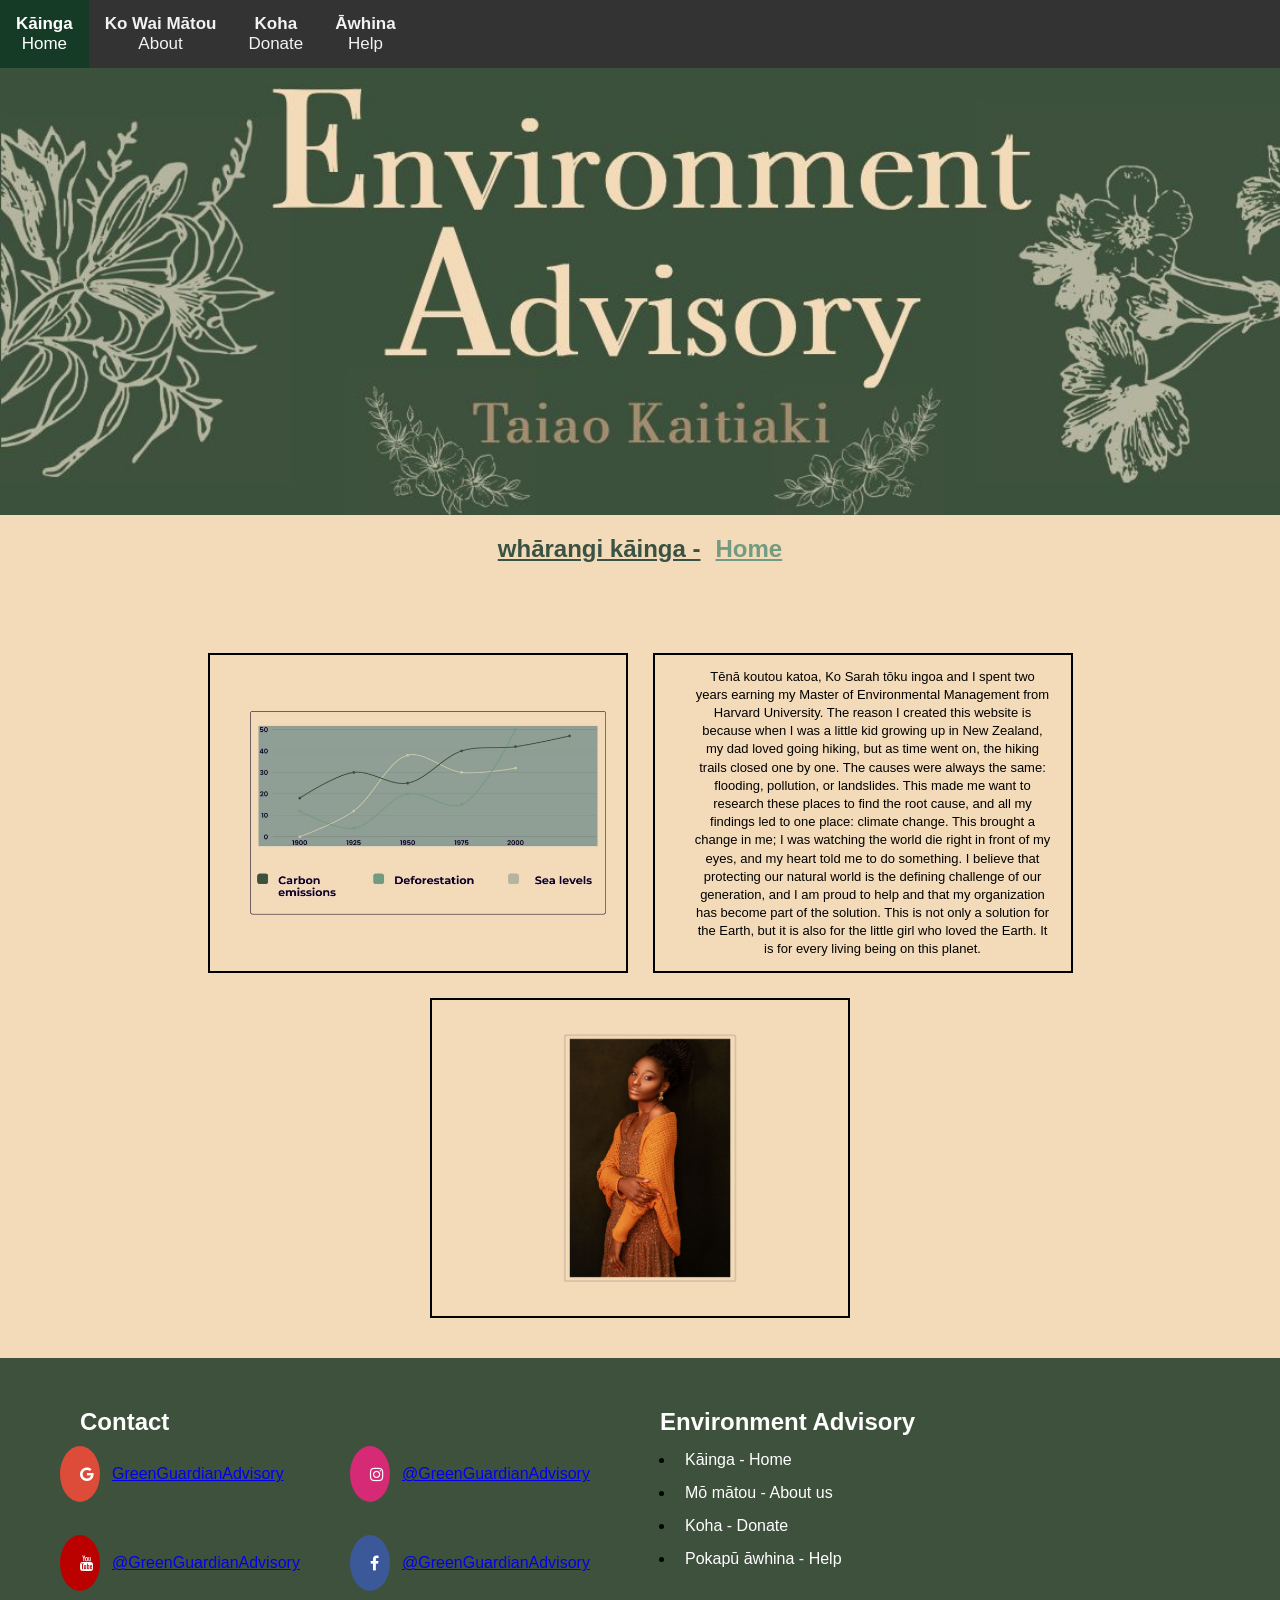
==== index.html @ e0027f16 "doing my help centre page" ====
<!DOCTYPE html>
<html lang="en">
<head>
    <!-- Metadata specifying character encoding and responsive viewport settings -->
    <meta charset="UTF-8">
    <title>Green Guardian Advisory</title>
    <!-- Link to external stylesheet for custom designs -->
    <link rel="stylesheet" href="style.css">
    <meta name="viewport" content="width=device-width, initial-scale=1.0">
    <!-- Link to Font Awesome for social media icons -->
    <link rel="stylesheet" href="https://cloudflare.com">
    <link rel="stylesheet" href="https://cdnjs.cloudflare.com/ajax/libs/font-awesome/4.7.0/css/font-awesome.min.css">

</head>
<body>


    <!-- NAVIGATION BAR: Contains links to different pages across the site with bilingual labels -->
    <!-- "active" class marks the current homepage location -->
    <div class="topnav">
        <a href="index.html" class="active"><strong>Kāinga</strong><br> Home</a>
        <a href="about.html"><strong>Ko Wai Mātou</strong> <br>About</a>
        <a href="donation.html"><strong>Koha</strong> <br>Donate</a>
        <a href="help.centre.html"><strong>Āwhina</strong> <br> Help</a>
    </div>

    <!-- MAIN CONTENT AREA: Houses the visual elements and owner bio -->
    <main>
        <section>
            <!-- HEADER HERO BANNER: Display container for the top decorative homepage banner -->
            <div class="main-banner">
                <div class="banner-content">
                    <img src="Chelsia_banner_2026.jpg" alt="banner for website">
                </div>
            </div>
            <div class="about-container">
                <h1 class="about"><strong>whārangi kāinga -</strong> </h1>
                <h1 class="about2"><strong> Home </strong></h1>
            </div>

            <!-- THREE-COLUMN INTRODUCTION GRID: Organizes visuals and bio content side-by-side -->
            <div class="row">
                <!-- Left Column: Visual data showing climate metrics -->
                <div class="column">
                    <img src="chelsia_graph.jpg" class="graph-img" alt="a graph that shows the bad effects of climate change">
                </div>
                <!-- Middle Column: Founder background story and project motivation text -->
                <div class="column">
                    <p class="text_index">Tēnā koutou katoa, Ko Sarah tōku ingoa and I spent two years earning my Master of Environmental Management from Harvard University. The reason I created this website is because when I was a little kid growing up in New Zealand, my dad loved going hiking, but as time went on, the hiking trails closed one by one. The causes were always the same: flooding, pollution, or landslides. This made me want to research these places to find the root cause, and all my findings led to one place: climate change. This brought a change in me; I was watching the world die right in front of my eyes, and my heart told me to do something. I believe that protecting our natural world is the defining challenge of our generation, and I am proud to help and that my organization has become part of the solution. This is not only a solution for the Earth, but it is also for the little girl who loved the Earth. It is for every living being on this planet.</p>
                </div>
                <!-- Right Column: Profile feature image -->
                <div class="column">
                    <img src="girl_website.jpg" class="girl-img" alt="a woman with an orange dress.">
                </div>
            </div>
        </section>
    </main>























    <!-- FOOTER SECTION: Contains contact links and site navigation mapping at the bottom of the page -->
    <footer>
        <div class="row2">
            <div class="column2">
                <h2 class="contact_text">Contact</h2>
                <div class="row3">
                    <!-- Google & YouTube Contacts -->
                    <div class="column3">
                        <div class="google-contact-container">
                            <a href="mailto:24273@students.args.school.nz" class="fa fa-google"></a>
                            <p><a href="mailto:24273@students.args.school.nz">GreenGuardianAdvisory</a></p>
                        </div>
                        <br>
                        <div class="google-contact-container">
                            <a href="https://youtube.com" class="fa fa-youtube"></a>
                            <p><a href="https://youtube.com">@GreenGuardianAdvisory</a></p>
                        </div>
                    </div>
                    <!-- Instagram & Facebook Contacts -->
                    <div class="column3">
                        <div class="google-contact-container">
                            <a href="https://instagram.com" class="fa fa-instagram"></a>
                            <p><a href="https://instagram.com">@GreenGuardianAdvisory</a></p>
                        </div>
                        <br>
                        <div class="google-contact-container">
                            <a href="https://facebook.com" class="fa fa-facebook"></a>
                            <p><a href="https://facebook.com">@GreenGuardianAdvisory</a></p>
                        </div>
                    </div>
                </div>
            </div>
            <!-- Site Map Links Column -->
            <div class="column2">
                <h2 class="contact_text">Environment Advisory</h2>
                <ul class="contact_text2">
                    <li><a href="index.html">Kāinga - Home</a></li>
                    <li><a href="about.html">Mō mātou - About us</a></li>
                    <li><a href="donation.html">Koha - Donate</a></li>
                    <li><a href="help.centre.html">Pokapū āwhina - Help</a></li>
                </ul>
            </div>
        </div>
    </footer>

</body>
</html>
---- style.css ----
/* --- Base Styles --- */
body {
    background-color: #f3dbb9;
    margin: 0;
    padding: 0;
    font-family: Arial, sans-serif;
    overflow-x: hidden; /* Prevents 100vw horizontal scrollbar bug */
}

/* --- Full Width Container Fixes --- */
.topnav, .main-banner {
    width: 100vw;
    position: relative;
    left: 50%;
    right: 50%;
    margin-left: -50vw;
    margin-right: -50vw;
}

/* --- Navigation Bar --- */
.topnav {
    background-color: #333;
    overflow: hidden;
}

.topnav a {
    float: left;
    color: #f2f2f2;
    text-align: center;
    padding: 14px 16px;
    text-decoration: none;
    font-size: 17px;
}

.topnav a:hover {
    background-color: #153b27;
    color: white;
}

.topnav a.active {
    background-color: #153b27;
    color: white;
}

/* --- Banner --- */
.banner-content img {
    width: 100%;
    height: auto;
    display: block;
}

/* --- Main 3-Column Layout (EXACT FIXED SIZES) --- */
.row {
    display: flex;
    flex-wrap: wrap;
    justify-content: center; /* Centers the 3 blocks horizontally on the screen */
    padding: 40px 20px;
    gap: 25px;               /* Spacing between the blocks */
    max-width: 1400px;
    margin: 0 auto;
}

.row .column {
    display: flex;
    justify-content: center;
    align-items: center;

    /* Your exact requested dimensions */
    width: 420px;
    height: 320px;

    /* Your exact requested paddings */
    padding-top: 30px;
    padding-right: 20px;
    padding-bottom: 30px;
    padding-left: 40px;

    box-sizing: border-box; /* Keeps padding inside the 420x320 dimensions */
    border: 2px solid black; /* FIXED: Moved inside the selector bracket */
}


/* --- Content inside the fixed-size blocks --- */
.graph-img {
    width: 100%;
    height: 100%;
    object-fit: contain; /* Ensures images fit neatly inside your 420x320 box without cutting off */
    display: block;
}
.girl-img{
    width: 100%;
    height: 100%;
    object-fit: contain; /* Ensures images fit neatly inside your 420x320 box without cutting off */
    display: block;
}

.text_index {
    margin: 0;
    padding: 0; /* Cleared out so it doesn't double-up with your column padding */
    font-size: 13px; /* Slightly scaled down text so it fits comfortably inside 320px height */
    line-height: 1.4;
    text-align: center;
}

/* --- Footer Row 2 & Row 3 --- */
.column2 {
    float: left;
    width: 50%;
    box-sizing: border-box;
}

.row2::after, .row3::after {
    content: "";
    display: table;
    clear: both;
}

.column3 {
    float: left;
    width: 50%;
    box-sizing: border-box;
}

/* --- Contact & Typography --- */
.contact_text {
    background-color: #3e513c;
    color: white;
    padding: 10px 20px;
}

.contact_text2 {
    margin-left: 35px;
}

.contact_text2 a {
    text-decoration: none;
    background-color: #3e513c;
    color: white;
    padding: 5px 10px;
    display: inline-block;
    margin-bottom: 5px;
}

/* --- Social Icons & Container --- */
.google-contact-container {
    display: flex;
    align-items: center;
    gap: 12px;
    margin-bottom: 15px;
}

.google-contact-container p {
    margin: 0;
}

.fa {
  padding: 20px;
  font-size: 30px;
  width: 30px;
  text-align: center;
  text-decoration: none;
  border-radius: 50%;
}

.fa:hover {
    opacity: 0.7;
}



.fa-youtube {
  background: #bb0000;
  color: white;
}

.fa-facebook {
  background: #3B5998;
  color: white;
}


.fa-instagram {
  background: #d62976;
  color: white;
}

.fa-google {
  background: #dd4b39;
  color: white;
}


/* --- Mobile Breakpoints (< 768px) --- */
@media screen and (max-width: 768px) {
    .topnav a {
        float: none;
        display: block;
        width: 100%;
        text-align: center;
    }

    .column2, .column3 {
        width: 100%;
        float: none;
    }
}
.about-container {
    gap: 15px; /* Adds clean spacing between the two texts */
    display: flex;
    justify-content: center;
    align-items: center;
}
/* 1. Setup the page body as a vertical flex container */
body {
  margin: 0;
  display: flex;
  flex-direction: column;
  min-height: 100vh; /* Forces body to take full screen height */

}

/* 2. Top box stretches to fill available space */
.top-box {
  flex: 1;
  padding: 10px;
  box-sizing: border-box; /* Keeps scrollbars from appearing */
  background-color: #f3dbb9; /* Change this to your preferred top background color */
}


/* 3. Footer styles */
footer {
  background-color: #3e513c; /* Change this to your preferred footer background color */
  padding: 40px 20px;       /* Adds breathing room inside the footer */
}
.about{
color:#395244;
text-decoration: underline;
}
.about2{
color:#739b82;
text-decoration: underline;
}
/* Responsive layout - when the screen is less than 600px wide, make the three columns stack on top of each other instead of next to each other */
@media screen and (max-width: 600px) {
  .column5 {
    width: 100%;
  }
}
.column5 {
  float: left;
  width: 33.33%;
}

/* Clear floats after the columns */
.row5:after {
  content: "";
  display: table;
  clear: both;
}
.people_img{
    width: 100%;
    height: 100%;
    object-fit: contain; /* Ensures images fit neatly inside your 420x320 box without cutting off */
    display: block;
}
* {
  box-sizing: border-box;
}

/* 2. Fix the Top Box content touching the edges */
.about-container {
  padding: 20px;          /* Adds breathing room on all sides */
  max-width: 1200px;      /* Prevents text from stretching too wide on big screens */
  margin: 0 auto;         /* Centers the content box on the page */
}

/* 3. Fix the Footer content touching the edges */
.row2 {
  max-width: 1200px;      /* Matches the width limit of the top box */
  margin: 0 auto;         /* Centers the contact section */
  padding: 0 20px;        /* Adds safety spacing on the left and right sides */
}
.row .column {
    display: flex;
    justify-content: center;
    align-items: center;

    /* Your exact requested dimensions */
    width: 420px;
    height: 320px;

    /* Your exact requested paddings */
    padding-top: 30px;
    padding-right: 20px;
    padding-bottom: 30px;
    padding-left: 40px;

    box-sizing: border-box; /* Keeps padding inside the 420x320 dimensions */
    border: 2px solid black;
}

/* Form Container Style Only - UPDATED SIZE AND OVERFLOW */
.form-container {
  background-color: #9ba38f;
  width: 1000px;         /* Exact required width */
  height: 567px;        /* Exact required height */
  padding: 40px;
  border-radius: 4px;
  color: #4a5441;
  margin: 0 auto;
  overflow-y: auto;     /* Ensures content remains accessible within the fixed height */
}

h1 {
  font-size: 24px;
  font-weight: normal;
  margin-bottom: 30px;
}

/* Form Groups */
.form-group {
  margin-bottom: 25px;
}

label {
  display: block;
  font-size: 14px;
  margin-bottom: 8px;
  font-weight: 500;
}

/* Text Inputs */
input[type="text"], input[type="email"] {
  width: 100%;
  padding: 12px;
  background-color: rgba(255, 255, 255, 0.05);
  border: 1px solid rgba(0, 0, 0, 0.15);
  border-radius: 4px;
  font-size: 16px;
  color: #4a5441;
  outline: none;
}

input[type="text"]:focus, input[type="email"]:focus {
  border-color: rgba(0, 0, 0, 0.4);
  background-color: rgba(255, 255, 255, 0.1);
}

/* Option Cards (Checkboxes) */
.option-card {
  display: flex;
  align-items: center;
  background-color: rgba(0, 0, 0, 0.05);
  padding: 14px 20px;
  border-radius: 4px;
  margin-bottom: 10px;
}

.option-card label {
  display: inline;
  margin-bottom: 0;
  margin-left: 12px;
  cursor: pointer;
  font-size: 15px;
  color: rgba(74, 84, 65, 0.7);
}

.option-card input[type="checkbox"] {
  width: 16px;
  height: 16px;
  cursor: pointer;
}

/* Selected State styling updated (no longer white) */
.option-card.selected {
  background-color: rgba(0, 0, 0, 0.05);
  box-shadow: none;
}

.option-card.selected label {
  color: rgba(74, 84, 65, 0.7);
}

/* Footer Status Section */
.status-message {
  text-align: center;
  margin-top: 40px;
}

/* Footer Status Section */
.status-message p {
  font-size: 18px;
  font-weight: bold;
  margin-bottom: 10px;
}


.footer-link {
  font-size: 11px;
  color: #4a5441;
  text-decoration: underline;
  opacity: 0.8;
}

.footer-link:hover {
  opacity: 1;
}

.row12 {
  display: flex;
}

.column12 {
  flex: 50%;
}
.form-padding{
padding: 20px;
}

.donate-container {
  padding: 20px;          /* Adds breathing room on all sides */
  max-width: 1200px;      /* Prevents text from stretching too wide on big screens */
  margin: 0 auto;         /* Centers the content box on the page */
}
.donate{
color:#395244;
  font-size: 25px;

}
.donate2{
color:#739b82;
text-decoration: underline;
padding: 1px;
font-size: 25px;

}


input[type=submit] {
  background-color: #04AA6D;
  color: white;
  padding: 12px 20px;
  border: none;
  border-radius: 4px;
  cursor: pointer;
  float: right;
}

input[type=submit]:hover {
  background-color: #45a049;
}
.donate-text-1 {
  box-sizing: border-box; /* Keeps padding inside the 420x320 dimensions */
  width: 400px;
  height: 250px;
  padding: 10px;
  border: 1px solid black;
  font-size: 20px;
}
.row12 {
  display: flex;
}

.column12 {
  flex: 50%;
}
.phone{
width:74px;
height:74px;
}
.phone-container {
  padding: 20px;          /* Adds breathing room on all sides */
  max-width: 1200px;      /* Prevents text from stretching too wide on big screens */
  margin: 0 auto;         /* Centers the content box on the page */
}
.contact-item {
  display: flex;
  align-items: center;
  gap: 15px;
}

/* Size and fit for your icon images */
.contact-icon {
  width: 74px;
  height: 74px;
  object-fit: contain;
}

/* Text wrapper to stack text vertically */
.contact-text {
  display: flex;
  flex-direction: column;
  gap: 4px;
}

/* Top text styling */
.label {
  font-size: 14px;
  font-weight: bold;
  color: #000000;
}

/* Number styling */
.number {
  font-size: 16px;
  font-weight: bold;
  color: #000000;
}
.contact-wrapper {
    display: flex;
    justify-content: center; /* Changed from 'main' */
}


.contact-item {
  display: flex;
  align-items: center;   /* Perfectly centers icons with the text vertically */
  gap: 15px;             /* Space between image and text */
}

.contact-text {
  display: flex;
  flex-direction: column; /* Keeps text stacked (label on top, number below) */
}
/* Main outer wrapper for the grid row */
.faq-container {
  display: flex;
  justify-content: space-between;
  gap: 20px;
  background-color: #f3dbb9; /* Matches your beige background color */
  padding: 30px;
  font-family: Arial, sans-serif;
}

/* Individual card styles */
.faq-card {
  flex: 1; /* Makes all 4 cards exactly the same width */
  border: 2px solid #000000; /* Sharp black borders */
  padding: 25px;
  background-color: transparent;
  display: flex;
  flex-direction: column;
  align-items: center; /* Centers the heading text */
}

/* Card Heading */
.faq-card h3 {
  font-size: 20px;
  font-weight: bold;
  text-align: center;
  margin-top: 0;
  margin-bottom: 15px;
  line-height: 1.4;
}

/* Bullet list alignment */
.faq-card ul {
  width: 100%;
  padding-left: 20px; /* Keeps bullets visible inside the card */
  margin: 0;
  text-align: left; /* Aligns text cleanly next to the bullets */
}

/* Individual list item styling */
.faq-card li {
  font-size: 14px;
  margin-bottom: 12px;
  line-height: 1.4;
}


.Row .Column {
    display: flex;
    justify-content: center;
    align-items: center;

    /* Your exact requested dimensions */
    width: 420px;
    height: 320px;

    /* Your exact requested paddings */
    padding-top: 30px;
    padding-right: 20px;
    padding-bottom: 30px;
    padding-left: 40px;

    box-sizing: border-box; /* Keeps padding inside the 420x320 dimensions */
    border: 2px #f3dbb9; /* FIXED: Moved inside the selector bracket */

}
/* Ensure proper box sizing across all components */
* {
  box-sizing: border-box;
}

/* 1. Turn the main container row into a flexible layout */
.row12 {
  display: flex;
  flex-wrap: wrap;       /* Allows layout elements to drop down when crowded */
  width: 100%;           /* Spans across full viewport container */
  max-width: 1200px;     /* Prevents overly stretched text elements on large screens */
  margin: 0 auto;        /* Centers layout horizontally */
  padding: 15px;         /* Prevents content touching screen edges */
  gap: 20px;             /* Provides clean spacing between text box and form block */
}

/* 2. Configure default columns for wider desktop screens */
.column12 {
  flex: 1;               /* Forces items to split space equally side-by-side */
  min-width: 300px;      /* Drops item down if viewport width drops under this limit */
}

/* 3. Apply a Media Query specifically optimizing mobile screens */
@media screen and (max-width: 768px) {
  /* Enforce stacked arrangement over standard horizontal rows */
  .row12 {
    flex-direction: column;
  }

  /* Make text blocks and donation form span full screen width */
  .column12 {
    width: 100%;
  }

  /* Optimize padding wrapper inside form for tight screens */
  .form-padding {
    padding: 10px 0;
  }
}

/* 4. Fix fixed-width properties inside text wrapper boxes */
.donate-text-1 {
  width: 100% !important;     /* Overrides rigid pixel constraints */
  max-width: 100%;
  word-wrap: break-word;      /* Prevents single lines spilling outside walls */
}
/* Ensure content box math accounts for borders across elements */
* {
  box-sizing: border-box;
}

.contact-wrapper {
  display: flex;
  flex-wrap: wrap;         /* Drops items into rows when space is restricted */
  justify-content: center; /* Centers cards on desktop setups */
  gap: 20px;               /* Clean grid space separation */
  width: 100%;
  max-width: 1200px;
  margin: 20px auto;       /* Centers content alignment block */
  padding: 0 15px;         /* Side breathing space for mobile limits */
}

.contact-item {
  display: flex;
  align-items: center;
  flex: 1;                 /* Allocates even width across desktop rows */
  min-width: 280px;        /* Dictates minimum safe screen bounds before drop */
  padding: 15px;
}

.faq-container {
  display: flex;
  flex-wrap: wrap;         /* Allows vertical row stacking on mobile */
  gap: 20px;               /* Outer grid margin spacer between blocks */
  width: 100%;
  max-width: 1200px;
  margin: 30px auto;
  padding: 0 15px;
}

.faq-card {
  flex: 1 1 calc(50% - 20px); /* Creates clean 2-column desktop row distribution */
  min-width: 280px;           /* Wraps cleanly when display shrinks beneath line size */
  word-wrap: break-word;      /* Forces long sentence breaks to maintain boundary box */
}

@media screen and (max-width: 768px) {
  /* Stack contact items cleanly vertically */
  .contact-wrapper {
    flex-direction: column;
  }

  .contact-item {
    width: 100%;           /* Full span mobile sizing limit */
  }

  /* Re-format FAQ components into a clean single vertical stack layout */
  .faq-container {
    flex-direction: column;
  }

  .faq-card {
    width: 100%;           /* Extends border boundary wall out edge-to-edge */
  }
}

/* Ensure the padding container handles full height and scaling */
.form-padding {
  width: 100%;
  padding: 10px;
}

/* Make the donation form box independently scrollable */
.form-container {
  width: 100%;
  max-height: 550px;       /* Restricts the card from spilling past the screen view */
  overflow-y: auto;        /* Adds a clean vertical scrollbar only if text overflows */
  overflow-x: hidden;      /* Prevents messy side-to-side shifting inside the form */
  padding: 20px;
  border-radius: 8px;      /* Softens container edges */

  /* Smooth touch-scrolling style specifically for mobile browsers */
  -webkit-overflow-scrolling: touch;
}

/* Optional: Clean up input boxes so they never push past form walls */
.form-group input[type="text"],
.form-group input[type="email"] {
  width: 100%;
  box-sizing: border-box;  /* Guarantees input borders stay within the scroll area */
}

* {
    box-sizing: border-box;
    margin: 0;
    padding: 0;
}
/*  Creates a 3 column desktop layout */

.container {
    display: grid;
    grid-template-columns: repeat(3, 1fr);
    gap: 30px;
    max-width: 1400px;
    width: 100%;
}
/*  Creates a vertical column in home page */
.card-2 {
    display: flex;
    flex-direction: column;
    align-items: center;
    justify-content: flex-start;
    text-align: center;
}

.image-container {
    width: 100%;
    height: 423px;
    border: 2px solid #000000;
    background-color: #f7dfbe;
    padding: 10px;
    margin-bottom: 15px;
    display: flex;
    justify-content: center;
    align-items: center;
}

.image-container img {
    max-width: 100%;
    max-height: 100%;
    width: auto;
    height: auto;
    object-fit: contain;
}
  /*  Used for the text under image in home page so that the text and image are the same lengh */
.card-text {
    font-size: 14px;
    line-height: 1.5;
    color: #000000;
    max-width: 90%;
    margin: 0 auto;
}

/* Responsive breakdown for mobile screens */
@media (max-width: 768px) {
    .container {
        grid-template-columns: 1fr;
        gap: 40px;
    }
/* The images in about page changes image box calculates its size on mobile screens  */
    .image-container {
        height: auto;
        aspect-ratio: 4 / 3;
    }
}

  /* used for the text under image si that they are all the same font and size  and aligined in the centre*/
body7 {
    font-family: Arial, sans-serif;
    background-color: #f7dfbe;
    display: flex;
    justify-content: center;
    align-items: center;
    min-height: 100vh;
    padding: 20px;
}
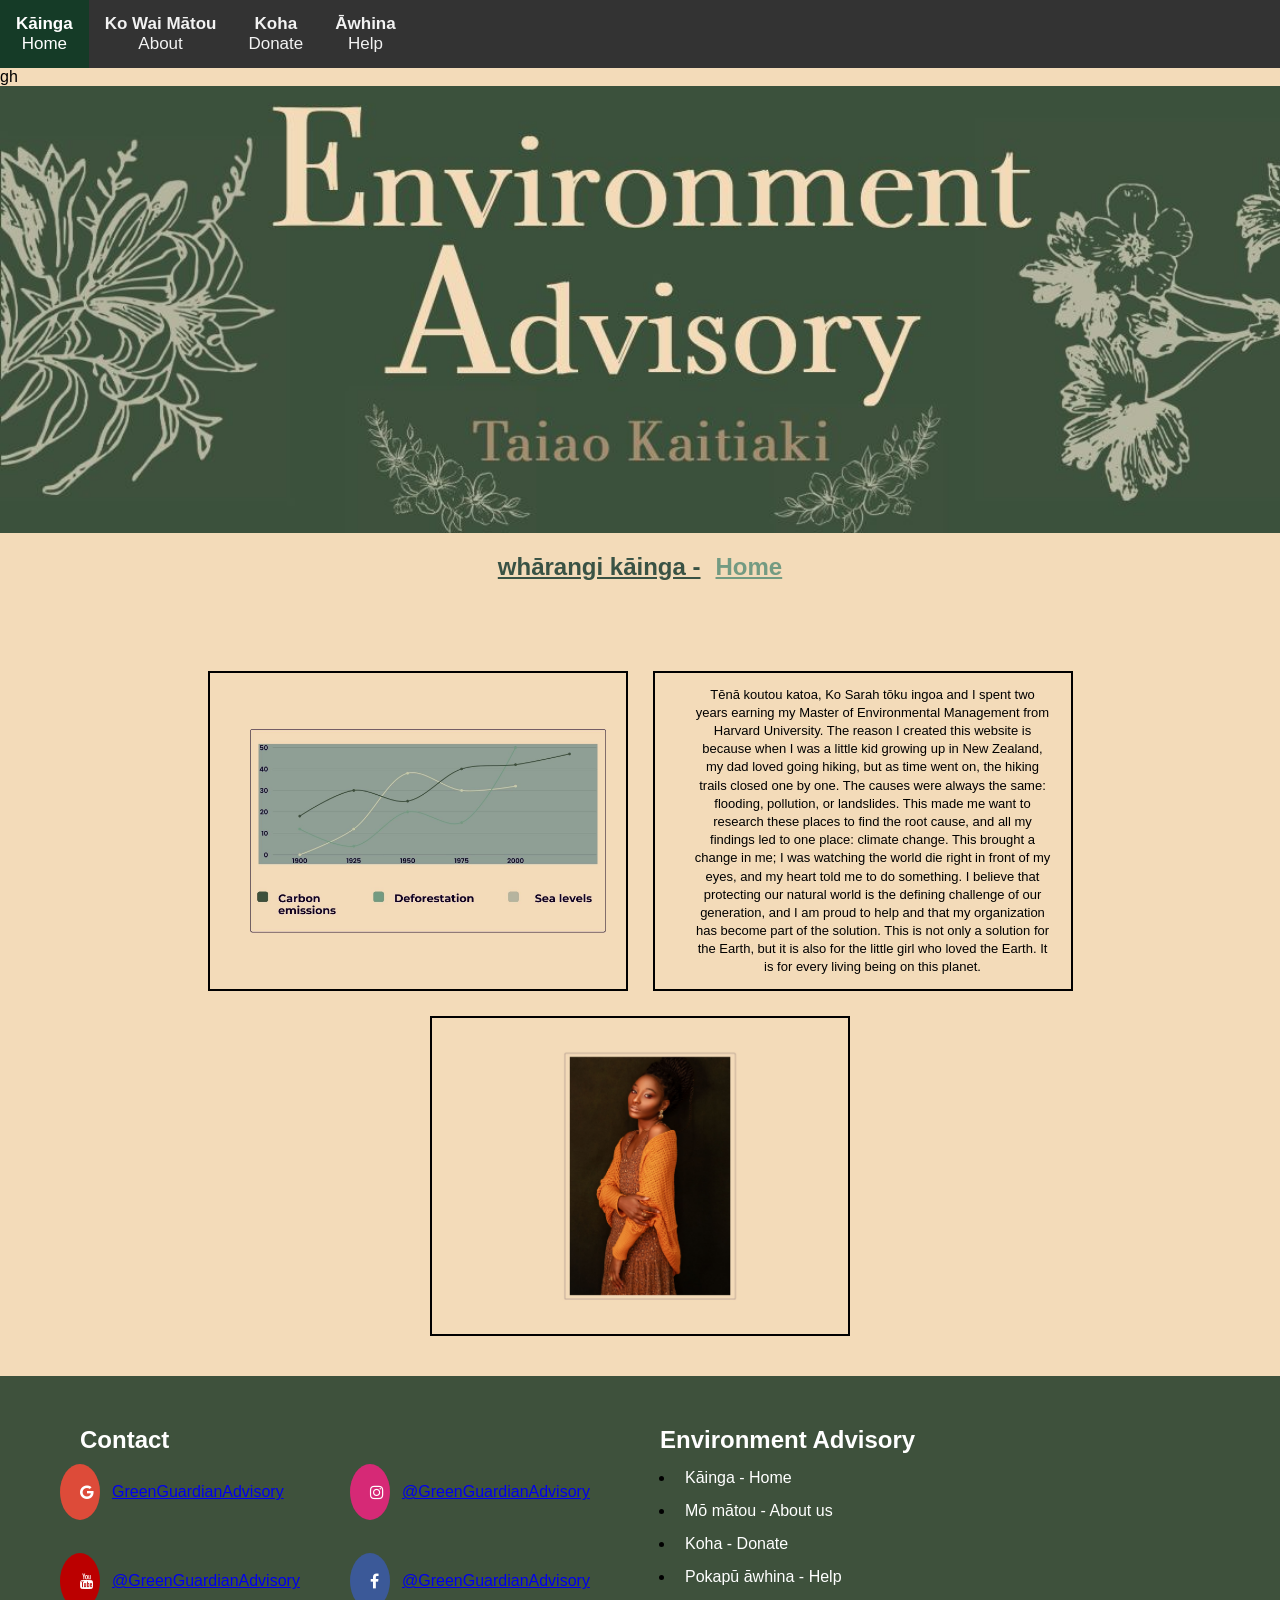
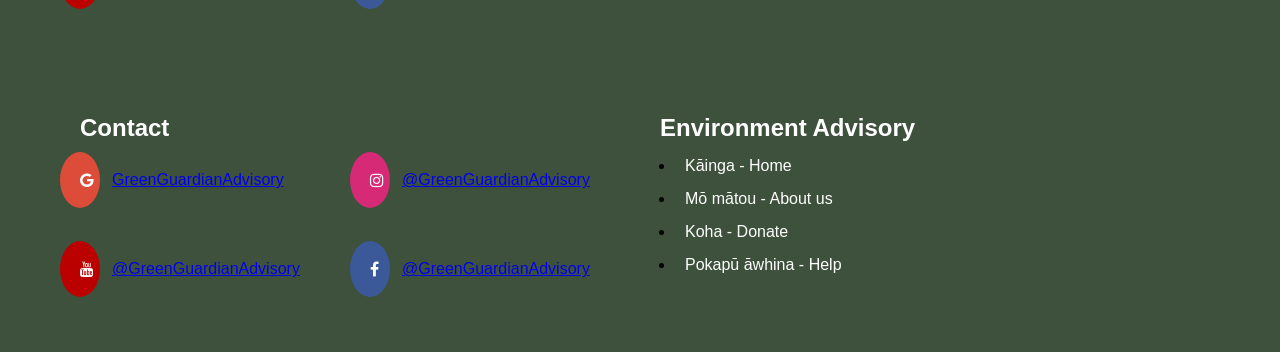
==== commit 828e47dc: "doing my help centre page" ====
--- a/index.html
+++ b/index.html
@@ -23,6 +23,7 @@
         <a href="donation.html"><strong>Koha</strong> <br>Donate</a>
         <a href="help.centre.html"><strong>Āwhina</strong> <br> Help</a>
     </div>
+gh
 
     <!-- MAIN CONTENT AREA: Houses the visual elements and owner bio -->
     <main>
@@ -57,11 +58,52 @@
     </main>
 
 
+    <!-- FOOTER SECTION: Contains contact links and site navigation mapping at the bottom of the page -->
+    <footer>
+        <div class="row2">
+            <div class="column2">
+                <h2 class="contact_text">Contact</h2>
+                <div class="row3">
+                    <!-- Google & YouTube Contacts -->
+                    <div class="column3">
+                        <div class="google-contact-container">
+                            <a href="mailto:24273@students.args.school.nz" class="fa fa-google"></a>
+                            <p><a href="mailto:24273@students.args.school.nz">GreenGuardianAdvisory</a></p>
+                        </div>
+                        <br>
+                        <div class="google-contact-container">
+                            <a href="https://youtube.com" class="fa fa-youtube"></a>
+                            <p><a href="https://youtube.com">@GreenGuardianAdvisory</a></p>
+                        </div>
+                    </div>
+                    <!-- Instagram & Facebook Contacts -->
+                    <div class="column3">
+                        <div class="google-contact-container">
+                            <a href="https://instagram.com" class="fa fa-instagram"></a>
+                            <p><a href="https://instagram.com">@GreenGuardianAdvisory</a></p>
+                        </div>
+                        <br>
+                        <div class="google-contact-container">
+                            <a href="https://facebook.com" class="fa fa-facebook"></a>
+                            <p><a href="https://facebook.com">@GreenGuardianAdvisory</a></p>
+                        </div>
+                    </div>
+                </div>
+            </div>
+            <!-- Site Map Links Column -->
+            <div class="column2">
+                <h2 class="contact_text">Environment Advisory</h2>
+                <ul class="contact_text2">
+                    <li><a href="index.html">Kāinga - Home</a></li>
+                    <li><a href="about.html">Mō mātou - About us</a></li>
+                    <li><a href="donation.html">Koha - Donate</a></li>
+                    <li><a href="help.centre.html">Pokapū āwhina - Help</a></li>
+                </ul>
+            </div>
+        </div>
+    </footer>
 
-
-
-
-
+</body>
 
 
 
--- a/style.css
+++ b/style.css
@@ -794,4 +794,4 @@
     align-items: center;
     min-height: 100vh;
     padding: 20px;
-}+}df
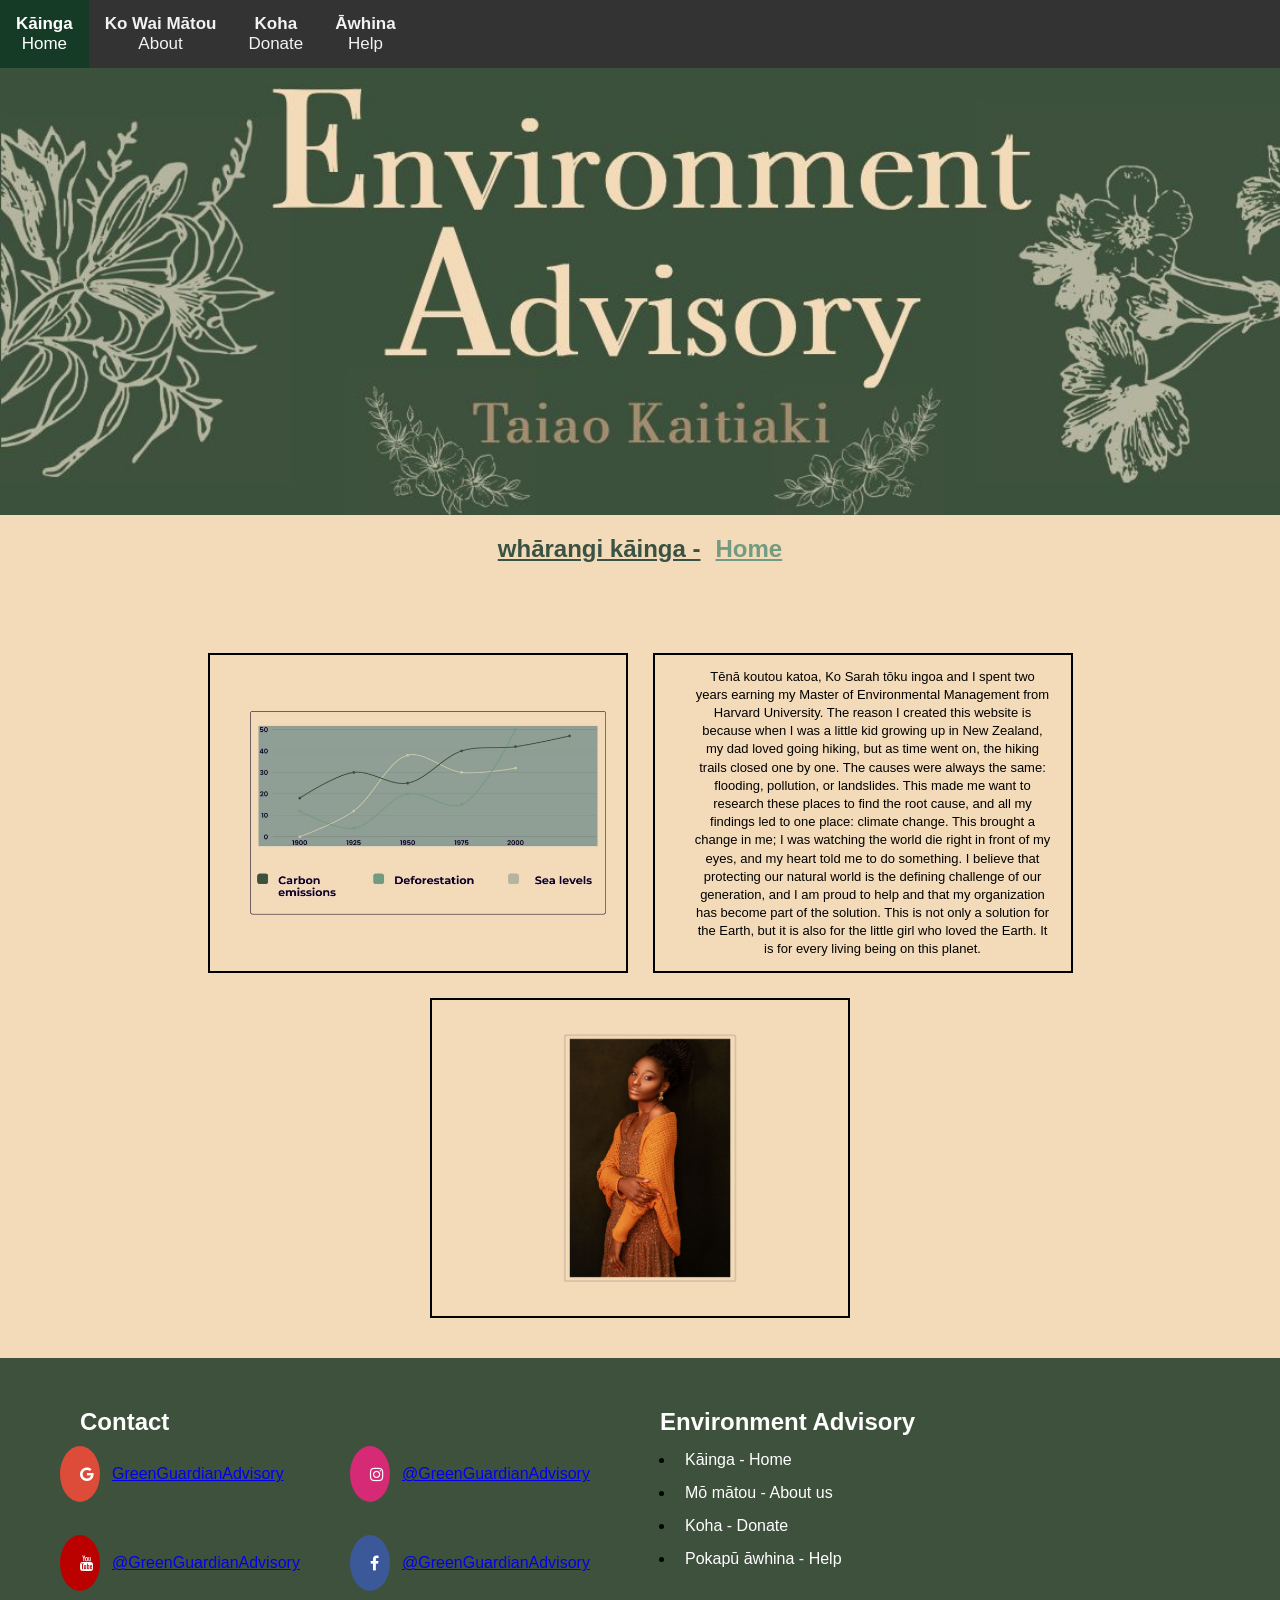
==== commit 24755744: "doing my help centre page" ====
--- a/index.html
+++ b/index.html
@@ -23,7 +23,6 @@
         <a href="donation.html"><strong>Koha</strong> <br>Donate</a>
         <a href="help.centre.html"><strong>Āwhina</strong> <br> Help</a>
     </div>
-gh
 
     <!-- MAIN CONTENT AREA: Houses the visual elements and owner bio -->
     <main>
@@ -56,66 +55,6 @@
             </div>
         </section>
     </main>
-
-
-    <!-- FOOTER SECTION: Contains contact links and site navigation mapping at the bottom of the page -->
-    <footer>
-        <div class="row2">
-            <div class="column2">
-                <h2 class="contact_text">Contact</h2>
-                <div class="row3">
-                    <!-- Google & YouTube Contacts -->
-                    <div class="column3">
-                        <div class="google-contact-container">
-                            <a href="mailto:24273@students.args.school.nz" class="fa fa-google"></a>
-                            <p><a href="mailto:24273@students.args.school.nz">GreenGuardianAdvisory</a></p>
-                        </div>
-                        <br>
-                        <div class="google-contact-container">
-                            <a href="https://youtube.com" class="fa fa-youtube"></a>
-                            <p><a href="https://youtube.com">@GreenGuardianAdvisory</a></p>
-                        </div>
-                    </div>
-                    <!-- Instagram & Facebook Contacts -->
-                    <div class="column3">
-                        <div class="google-contact-container">
-                            <a href="https://instagram.com" class="fa fa-instagram"></a>
-                            <p><a href="https://instagram.com">@GreenGuardianAdvisory</a></p>
-                        </div>
-                        <br>
-                        <div class="google-contact-container">
-                            <a href="https://facebook.com" class="fa fa-facebook"></a>
-                            <p><a href="https://facebook.com">@GreenGuardianAdvisory</a></p>
-                        </div>
-                    </div>
-                </div>
-            </div>
-            <!-- Site Map Links Column -->
-            <div class="column2">
-                <h2 class="contact_text">Environment Advisory</h2>
-                <ul class="contact_text2">
-                    <li><a href="index.html">Kāinga - Home</a></li>
-                    <li><a href="about.html">Mō mātou - About us</a></li>
-                    <li><a href="donation.html">Koha - Donate</a></li>
-                    <li><a href="help.centre.html">Pokapū āwhina - Help</a></li>
-                </ul>
-            </div>
-        </div>
-    </footer>
-
-</body>
-
-
-
-
-
-
-
-
-
-
-
-
 
 
 
--- a/style.css
+++ b/style.css
@@ -762,6 +762,9 @@
     width: auto;
     height: auto;
     object-fit: contain;
+        display: flex;
+    justify-content: center;
+    align-items: center;
 }
   /*  Used for the text under image in home page so that the text and image are the same lengh */
 .card-text {
@@ -794,4 +797,4 @@
     align-items: center;
     min-height: 100vh;
     padding: 20px;
-}df+}
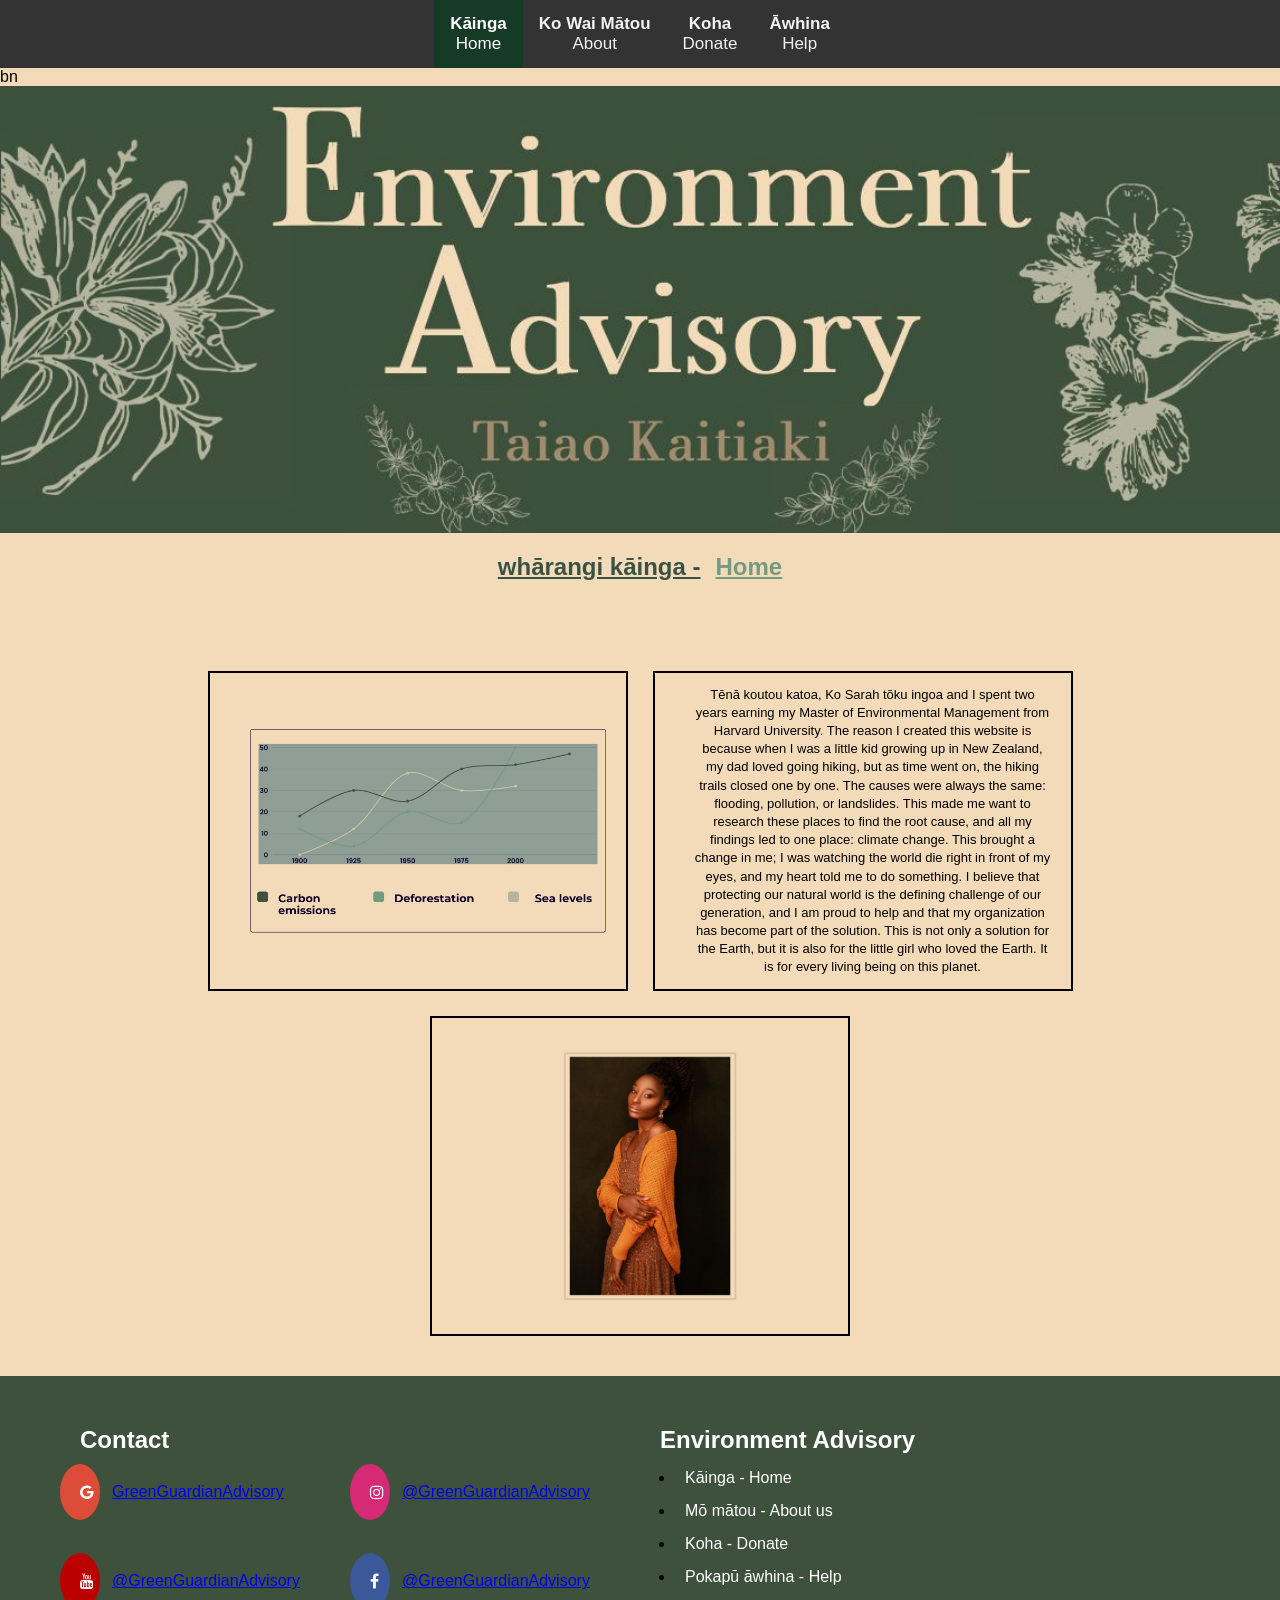
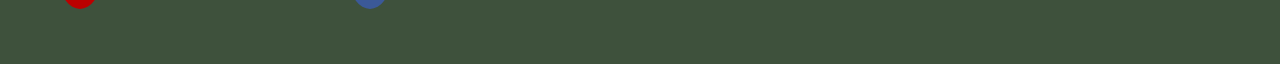
==== commit c7a82e37: "doing my help centre page" ====
--- a/index.html
+++ b/index.html
@@ -23,7 +23,7 @@
         <a href="donation.html"><strong>Koha</strong> <br>Donate</a>
         <a href="help.centre.html"><strong>Āwhina</strong> <br> Help</a>
     </div>
-
+bn
     <!-- MAIN CONTENT AREA: Houses the visual elements and owner bio -->
     <main>
         <section>
--- a/style.css
+++ b/style.css
@@ -7,40 +7,41 @@
     overflow-x: hidden; /* Prevents 100vw horizontal scrollbar bug */
 }
 
-/* --- Full Width Container Fixes --- */
 .topnav, .main-banner {
-    width: 100vw;
-    position: relative;
-    left: 50%;
-    right: 50%;
-    margin-left: -50vw;
-    margin-right: -50vw;
+  width: 100vw;
+  position: relative;
+  left: 50%;
+  right: 50%;
+  margin-left: -50vw;
+  margin-right: -50vw;
 }
 
 /* --- Navigation Bar --- */
 .topnav {
-    background-color: #333;
-    overflow: hidden;
+  background-color: #333;
+  display: flex;
+  justify-content: center;
 }
 
 .topnav a {
-    float: left;
-    color: #f2f2f2;
-    text-align: center;
-    padding: 14px 16px;
-    text-decoration: none;
-    font-size: 17px;
-}
+  color: #f2f2f2;
+  text-align: center;
+  padding: 14px 16px;
+  text-decoration: none;
+  font-size: 17px;
+}
+/* --- this is there so when you hover over the button the button Changes color  --- */
 
 .topnav a:hover {
-    background-color: #153b27;
-    color: white;
-}
-
+  background-color: #153b27;
+  color: white;
+}
+/* --- This is there so that when you are on a page the page that is active is a different color  --- */
 .topnav a.active {
-    background-color: #153b27;
-    color: white;
-}
+  background-color: #153b27;
+  color: white;
+}
+
 
 /* --- Banner --- */
 .banner-content img {
@@ -735,7 +736,22 @@
     max-width: 1400px;
     width: 100%;
 }
-/*  Creates a vertical column in home page */
+.container {
+    display: grid;
+    grid-template-columns: repeat(4, 1fr);
+    gap: 20px; /* Adjust spacing between cards as needed */
+    align-items: start;
+    width: 100%;
+}
+
+.container {
+    display: grid;
+    grid-template-columns: repeat(4, 1fr);
+    gap: 20px;
+    align-items: start;
+    width: 100%;
+}
+
 .card-2 {
     display: flex;
     flex-direction: column;
@@ -762,11 +778,8 @@
     width: auto;
     height: auto;
     object-fit: contain;
-        display: flex;
-    justify-content: center;
-    align-items: center;
-}
-  /*  Used for the text under image in home page so that the text and image are the same lengh */
+}
+
 .card-text {
     font-size: 14px;
     line-height: 1.5;
@@ -775,26 +788,24 @@
     margin: 0 auto;
 }
 
-/* Responsive breakdown for mobile screens */
+.body7 {
+    font-family: Arial, sans-serif;
+    background-color: #f7dfbe;
+    display: flex;
+    justify-content: center;
+    align-items: flex-start; /* Changed from center to push content up */
+    min-height: auto;        /* Changed from 100vh to remove forced empty height */
+    padding: 20px;
+    width: 100%;
+}
+
 @media (max-width: 768px) {
     .container {
         grid-template-columns: 1fr;
         gap: 40px;
     }
-/* The images in about page changes image box calculates its size on mobile screens  */
     .image-container {
         height: auto;
         aspect-ratio: 4 / 3;
     }
 }
-
-  /* used for the text under image si that they are all the same font and size  and aligined in the centre*/
-body7 {
-    font-family: Arial, sans-serif;
-    background-color: #f7dfbe;
-    display: flex;
-    justify-content: center;
-    align-items: center;
-    min-height: 100vh;
-    padding: 20px;
-}
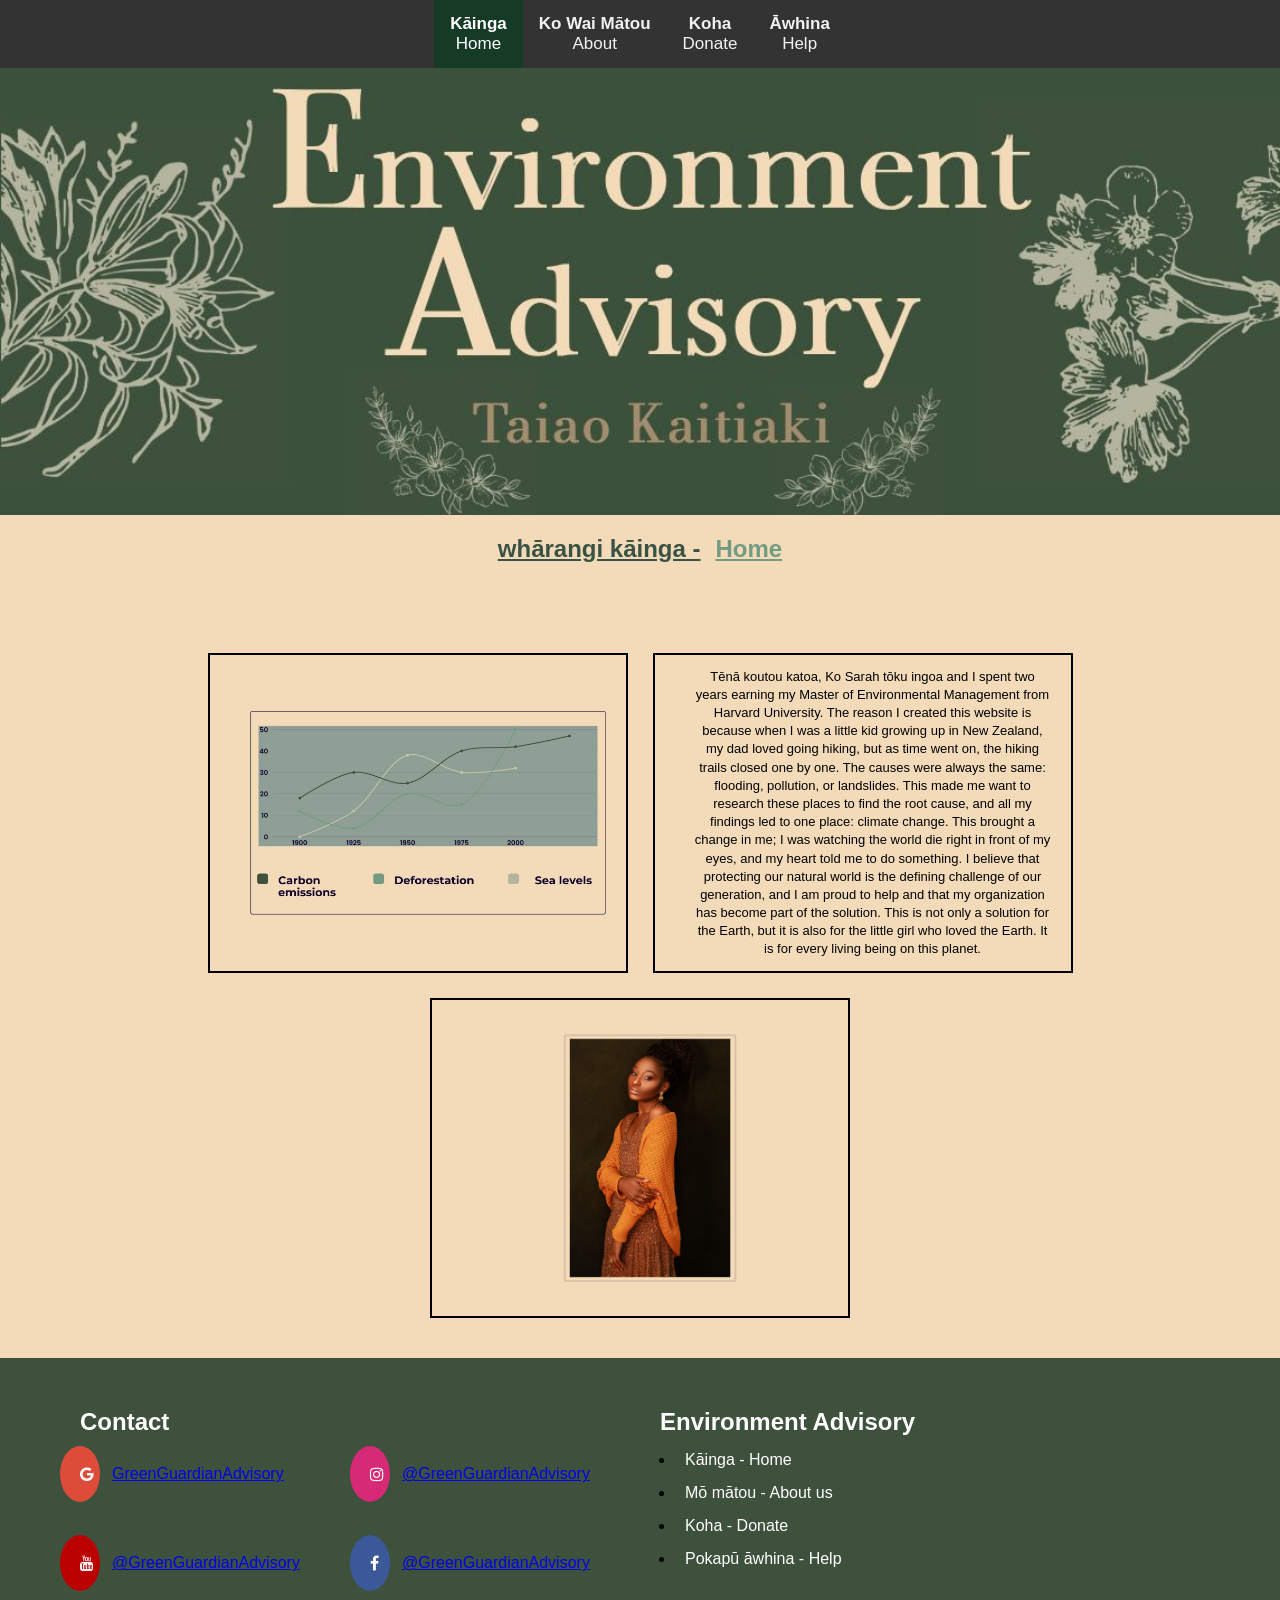
==== commit ba36113f: "doing my help centre page" ====
--- a/index.html
+++ b/index.html
@@ -23,7 +23,7 @@
         <a href="donation.html"><strong>Koha</strong> <br>Donate</a>
         <a href="help.centre.html"><strong>Āwhina</strong> <br> Help</a>
     </div>
-bn
+
     <!-- MAIN CONTENT AREA: Houses the visual elements and owner bio -->
     <main>
         <section>
--- a/style.css
+++ b/style.css
@@ -459,6 +459,23 @@
   border: 1px solid black;
   font-size: 20px;
 }
+
+.donate-text-2 {
+  box-sizing: border-box;
+  width: 500px;
+  height: 270px;
+  padding: 10px;
+  border: 1px solid black;
+  font-size: 20px;
+
+  /* Add these two lines to center it */
+  margin: 0 auto;
+  text-align: center;
+}
+
+
+
+
 .row12 {
   display: flex;
 }
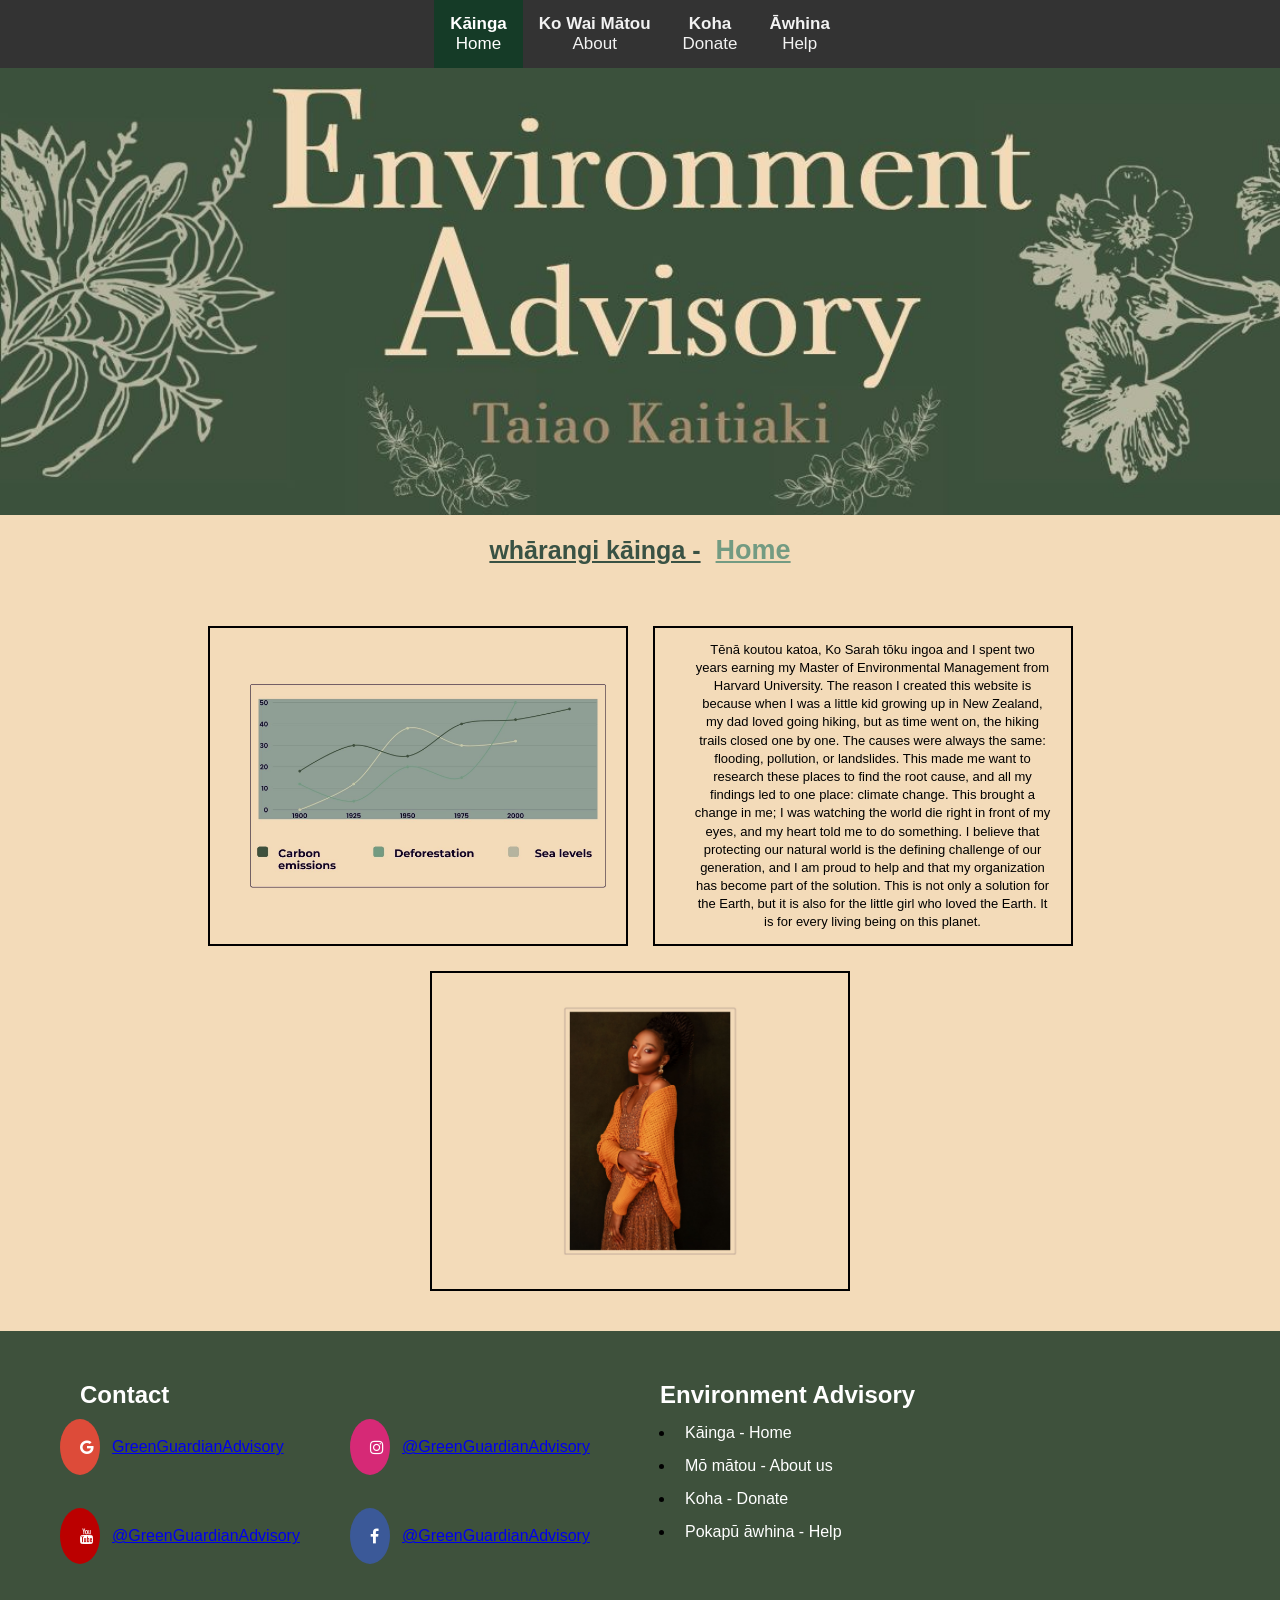
==== commit 024aaca5: "commenting" ====
--- a/index.html
+++ b/index.html
@@ -13,7 +13,6 @@
 
 </head>
 <body>
-
 
     <!-- NAVIGATION BAR: Contains links to different pages across the site with bilingual labels -->
     <!-- "active" class marks the current homepage location -->
--- a/style.css
+++ b/style.css
@@ -103,36 +103,41 @@
     text-align: center;
 }
 
-/* --- Footer Row 2 & Row 3 --- */
+/* Makes each footer column take up half the row */
 .column2 {
     float: left;
     width: 50%;
     box-sizing: border-box;
 }
 
-.row2::after, .row3::after {
+/* Clears the float after each row */
+.row2::after,
+.row3::after {
     content: "";
     display: table;
     clear: both;
 }
 
+/* Creates another footer column */
 .column3 {
     float: left;
     width: 50%;
     box-sizing: border-box;
 }
 
-/* --- Contact & Typography --- */
+/* Styles the contact section */
 .contact_text {
     background-color: #3e513c;
     color: white;
     padding: 10px 20px;
 }
 
+/* Adds space to the contact links */
 .contact_text2 {
     margin-left: 35px;
 }
 
+/* Styles the contact links */
 .contact_text2 a {
     text-decoration: none;
     background-color: #3e513c;
@@ -142,7 +147,7 @@
     margin-bottom: 5px;
 }
 
-/* --- Social Icons & Container --- */
+/* Keeps the icon and text together */
 .google-contact-container {
     display: flex;
     align-items: center;
@@ -150,48 +155,51 @@
     margin-bottom: 15px;
 }
 
+/* Removes the default margin from the text */
 .google-contact-container p {
     margin: 0;
 }
 
+/* Styles all social media icons */
 .fa {
-  padding: 20px;
-  font-size: 30px;
-  width: 30px;
-  text-align: center;
-  text-decoration: none;
-  border-radius: 50%;
-}
-
+    padding: 20px;
+    font-size: 30px;
+    width: 30px;
+    text-align: center;
+    text-decoration: none;
+    border-radius: 50%;
+}
+
+/* Changes the icon when hovered */
 .fa:hover {
     opacity: 0.7;
 }
 
-
-
+/* Styles the YouTube icon */
 .fa-youtube {
-  background: #bb0000;
-  color: white;
-}
-
+    background: #bb0000;
+    color: white;
+}
+
+/* Styles the Facebook icon */
 .fa-facebook {
-  background: #3B5998;
-  color: white;
-}
-
-
+    background: #3B5998;
+    color: white;
+}
+
+/* Styles the Instagram icon */
 .fa-instagram {
-  background: #d62976;
-  color: white;
-}
-
+    background: #d62976;
+    color: white;
+}
+
+/* Styles the Google icon */
 .fa-google {
-  background: #dd4b39;
-  color: white;
-}
-
-
-/* --- Mobile Breakpoints (< 768px) --- */
+    background: #dd4b39;
+    color: white;
+}
+
+/* Changes the layout for smaller screens */
 @media screen and (max-width: 768px) {
     .topnav a {
         float: none;
@@ -200,7 +208,9 @@
         text-align: center;
     }
 
-    .column2, .column3 {
+    /* Stacks the footer columns */
+    .column2,
+    .column3 {
         width: 100%;
         float: none;
     }
@@ -237,10 +247,14 @@
 .about{
 color:#395244;
 text-decoration: underline;
+  font-size: 25px;
+
 }
 .about2{
 color:#739b82;
 text-decoration: underline;
+  font-size: 27px;
+
 }
 /* Responsive layout - when the screen is less than 600px wide, make the three columns stack on top of each other instead of next to each other */
 @media screen and (max-width: 600px) {
@@ -313,17 +327,12 @@
   overflow-y: auto;     /* Ensures content remains accessible within the fixed height */
 }
 
-h1 {
-  font-size: 24px;
-  font-weight: normal;
-  margin-bottom: 30px;
-}
-
-/* Form Groups */
+/* Adds space between each form section */
 .form-group {
   margin-bottom: 25px;
 }
 
+/* Styles the labels */
 label {
   display: block;
   font-size: 14px;
@@ -331,7 +340,7 @@
   font-weight: 500;
 }
 
-/* Text Inputs */
+/* Styles the text and email boxes */
 input[type="text"], input[type="email"] {
   width: 100%;
   padding: 12px;
@@ -343,12 +352,13 @@
   outline: none;
 }
 
+/* Changes the input box when clicked */
 input[type="text"]:focus, input[type="email"]:focus {
   border-color: rgba(0, 0, 0, 0.4);
   background-color: rgba(255, 255, 255, 0.1);
 }
 
-/* Option Cards (Checkboxes) */
+/* Styles the checkbox boxes */
 .option-card {
   display: flex;
   align-items: center;
@@ -358,6 +368,7 @@
   margin-bottom: 10px;
 }
 
+/* Styles the text next to the checkboxes */
 .option-card label {
   display: inline;
   margin-bottom: 0;
@@ -367,6 +378,7 @@
   color: rgba(74, 84, 65, 0.7);
 }
 
+/* Styles the checkboxes */
 .option-card input[type="checkbox"] {
   width: 16px;
   height: 16px;
@@ -397,6 +409,7 @@
 }
 
 
+/* Styles the footer links */
 .footer-link {
   font-size: 11px;
   color: #4a5441;
@@ -404,40 +417,48 @@
   opacity: 0.8;
 }
 
+/* Makes the footer link darker when hovered */
 .footer-link:hover {
   opacity: 1;
 }
 
+/* Creates two columns */
 .row12 {
   display: flex;
 }
 
+/* Makes each column take up half the row */
 .column12 {
   flex: 50%;
 }
-.form-padding{
-padding: 20px;
-}
-
+
+/* Adds space around the form */
+.form-padding {
+  padding: 20px;
+}
+
+/* Styles the donate section */
 .donate-container {
-  padding: 20px;          /* Adds breathing room on all sides */
-  max-width: 1200px;      /* Prevents text from stretching too wide on big screens */
-  margin: 0 auto;         /* Centers the content box on the page */
-}
-.donate{
-color:#395244;
+  padding: 20px;
+  max-width: 1200px;
+  margin: 0 auto;
+}
+
+/* Main donate heading */
+.donate {
+  color: #395244;
   font-size: 25px;
-
-}
-.donate2{
-color:#739b82;
-text-decoration: underline;
-padding: 1px;
-font-size: 25px;
-
-}
-
-
+}
+
+/* Second donate heading */
+.donate2 {
+  color: #739b82;
+  text-decoration: underline;
+  padding: 1px;
+  font-size: 27px;
+}
+
+/* Styles the submit button */
 input[type=submit] {
   background-color: #04AA6D;
   color: white;
@@ -448,11 +469,14 @@
   float: right;
 }
 
+/* Changes button colour when hovered */
 input[type=submit]:hover {
   background-color: #45a049;
 }
+
+/* Styles the first text box */
 .donate-text-1 {
-  box-sizing: border-box; /* Keeps padding inside the 420x320 dimensions */
+  box-sizing: border-box;
   width: 400px;
   height: 250px;
   padding: 10px;
@@ -460,29 +484,29 @@
   font-size: 20px;
 }
 
+/* Styles the second text box */
 .donate-text-2 {
   box-sizing: border-box;
   width: 500px;
-  height: 270px;
+  height: 200px;
   padding: 10px;
   border: 1px solid black;
-  font-size: 20px;
-
-  /* Add these two lines to center it */
+  font-size: 16px;
   margin: 0 auto;
   text-align: center;
 }
 
-
-
-
+/* Creates two columns */
 .row12 {
   display: flex;
 }
 
+/* Makes each column take up half the row */
 .column12 {
   flex: 50%;
 }
+  /*To make a the phone image in help centre a smaller size */
+
 .phone{
 width:74px;
 height:74px;
@@ -768,7 +792,7 @@
     align-items: start;
     width: 100%;
 }
-
+/* Card layout */
 .card-2 {
     display: flex;
     flex-direction: column;
@@ -777,6 +801,7 @@
     text-align: center;
 }
 
+/* Box for the image */
 .image-container {
     width: 100%;
     height: 423px;
@@ -789,6 +814,7 @@
     align-items: center;
 }
 
+/* Makes the image fit inside the box */
 .image-container img {
     max-width: 100%;
     max-height: 100%;
@@ -797,32 +823,41 @@
     object-fit: contain;
 }
 
+/* Styles the text */
 .card-text {
-    font-size: 14px;
+    font-size: 17px;
     line-height: 1.5;
     color: #000000;
     max-width: 90%;
     margin: 0 auto;
 }
 
+/* used for padding the images section in about page and for font type. */
 .body7 {
     font-family: Arial, sans-serif;
     background-color: #f7dfbe;
     display: flex;
     justify-content: center;
-    align-items: flex-start; /* Changed from center to push content up */
-    min-height: auto;        /* Changed from 100vh to remove forced empty height */
+    align-items: flex-start;
+    min-height: auto;
     padding: 20px;
     width: 100%;
 }
 
+/* Changes the layout on smaller screens */
 @media (max-width: 768px) {
     .container {
         grid-template-columns: 1fr;
         gap: 40px;
     }
+
     .image-container {
         height: auto;
         aspect-ratio: 4 / 3;
     }
 }
+
+/* Makes the text bigger */
+.text-about-page {
+    font-size: 20px;
+}
